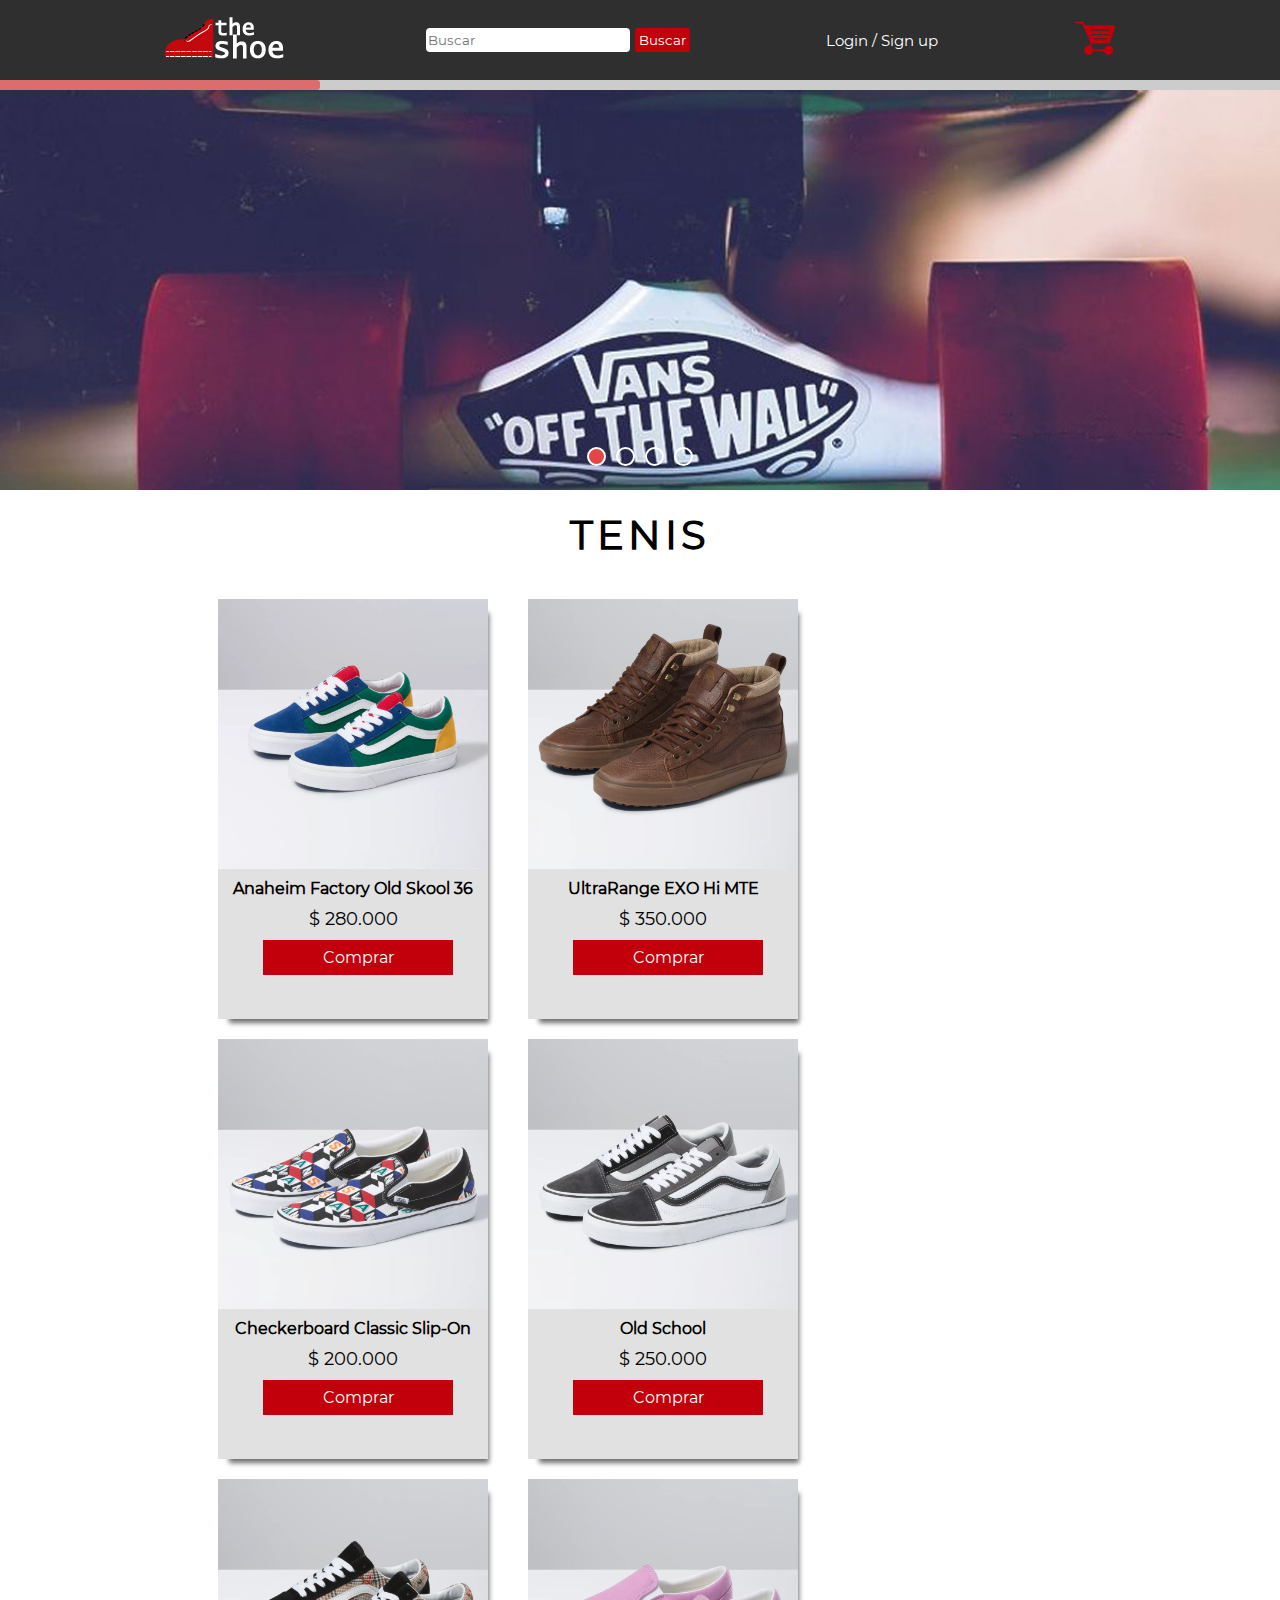
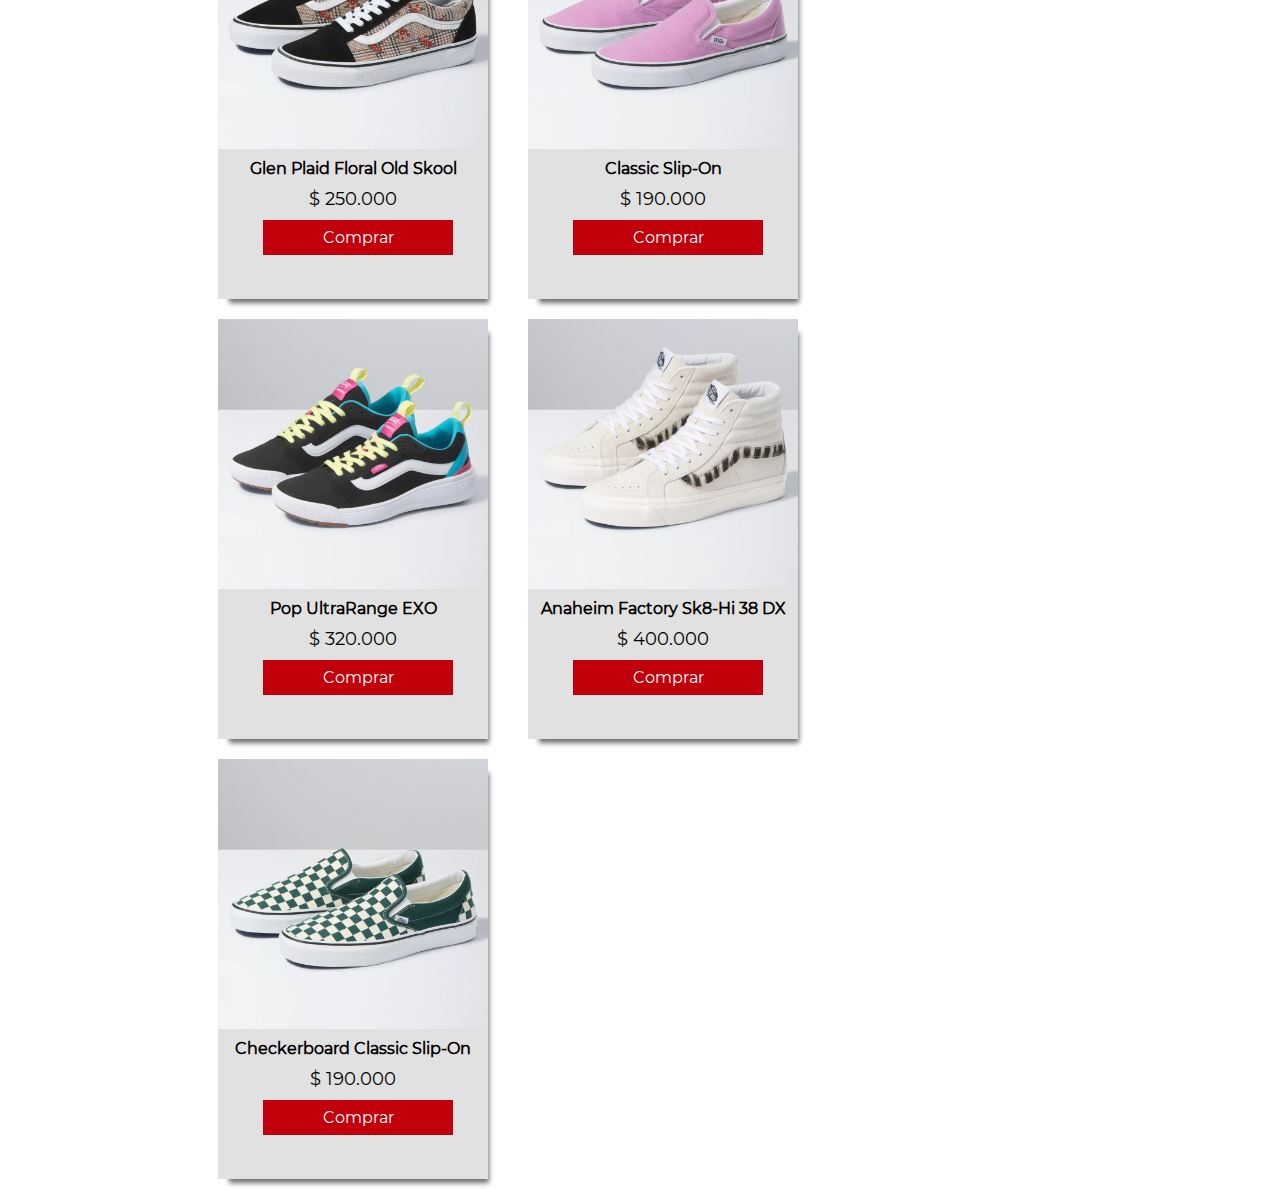
==== ecommerce/index.html @ 4ba40c63 "agregar ultimos productos" ====
<!DOCTYPE html>
<html>

<head>
    <meta charset="utf-8">
    <meta http-equiv="X-UA-Compatible" content="IE=edge">
    <title></title>
    <meta name="description" content="">
    <meta name="viewport" content="width=device-width, initial-scale=1">
    <link rel="stylesheet" href="https://cdnjs.cloudflare.com/ajax/libs/font-awesome/5.14.0/css/all.min.css" integrity="sha512-1PKOgIY59xJ8Co8+NE6FZ+LOAZKjy+KY8iq0G4B3CyeY6wYHN3yt9PW0XpSriVlkMXe40PTKnXrLnZ9+fkDaog==" crossorigin="anonymous" />
    <link rel="stylesheet" href="css/app.css">
</head>

<body>

    <div class="container">
        <header>
            <div class="cabezera">
                <div class="logo">
                    <img src="img/logo2.png" alt="logo">
                </div>
                <div class="formulario">
                    <div>
                        <input type="text" placeholder="Buscar">
                    </div>
                    <div>
                        <input type="submit" value="Buscar">
                    </div>
                </div>
                <div class="login">
                    <p>Login / Sign up</p>
                </div>
                <div class="carro">
                    <ul>
                        <li class="submenu">
                            <img src="img/carrito.png" alt="carrito" id="img-carrito">
                            <div id="carrito">

                                <table id="lista-carrito" class="tabla-carrito">
                                    <thead>
                                        <tr>
                                            <th>Imagen</th>
                                            <th>Nombre</th>
                                            <th>Precio</th>
                                            <th>Cantidad</th>
                                            <th></th>
                                        </tr>
                                        <tbody></tbody>
                                    </thead>
                                </table>
                                <a class="botonCarrito" id="vaciar-carrito" href="#">Vaciar Carrito</a>
                            </div>
                        </li>
                    </ul>
                </div>
            </div>
        </header>
        <div class="banner" id="sladeshadow-pricipal">
            <div id="progres-bar-container">
                <div id="progres-bar"></div>
            </div>

            <div id="slideshow" class="image">
                <img src="" alt="" id="img1">
                <img src="" alt="" id="img2">
            </div>

            <div id="indicadores">

            </div>
        </div>
        <div class="shoes">
            <h2>Tenis</h2>
            <div class="tenis-cards" id="resultado-shoes">

            </div>
        </div>
        <div class="banner-medio" id="bannerMedio">
            <img src="img/banner/simpsonsBanner.png" alt="banner Simpsons">
        </div>
    </div>



</body>
<script src="js/app.js"></script>

</html>
---- ecommerce/css/app.css ----
* {
                margin: 0;
                padding: 0;
                font-family: "montserrat";
            }
            
            @font-face {
                font-family: "montserrat";
                src: url('fonts/Montserrat-Regular.ttf');
                font-weight: normal;
                font-style: normal;
            }
            
            .container {
                width: 100%;
                height: 100vh;
                display: flex;
                flex-direction: column;
            }
            
            header {
                width: 100%;
                height: 80px;
                background-color: #2F2F2F;
            }
            
            .cabezera {
                margin: 0 auto;
                width: 85%;
                height: 80px;
                display: flex;
                justify-content: space-around;
                align-items: center;
                flex-wrap: wrap;
            }
            /*.logo img {
    width: 120px;
    height: 42px;
}*/
            
            .formulario {
                display: flex;
                align-items: center;
            }
            
            .formulario input[type="text"] {
                width: 200px;
                height: 20px;
                margin: 0 5px;
                padding: 2px;
                border-radius: 4px;
                border: none;
                outline: none;
            }
            
            .formulario input[type="submit"] {
                padding: 4px;
                color: #fff;
                background-color: #C2000B;
                border: none;
                outline: none;
                border-radius: 2px;
            }
            
            .formulario input[type="submit"]:hover {
                background-color: #f0444d;
            }
            
            .login p {
                color: #fff;
                font-size: 15px;
                font-family: "montserrat";
                transition: all 300ms ease;
            }
            
            .login p:hover {
                color: #C2000B;
            }
            
            .carro ul {
                list-style: none;
            }
            
            .submenu {
                position: relative;
                transition: all 300ms ease;
            }
            
            .submenu #carrito {
                display: none;
            }
            
            .submenu:hover #carrito {
                display: block;
                position: absolute;
                right: 0;
                top: 100%;
                z-index: 100;
                background-color: #f6f6f6;
                padding: 20px;
                min-height: 400px;
                min-width: 300px;
                border-radius: 4px;
                box-shadow: 2px 1px 5px 2px rgba(0, 0, 0, 0.38);
                -webkit-box-shadow: 2px 1px 5px 2px rgba(0, 0, 0, 0.38);
                -moz-box-shadow: 2px 1px 5px 2px rgba(0, 0, 0, 0.38);
            }
            
            table {
                border-collapse: collapse;
                border-spacing: 0;
            }
            
            .tabla-carrito {
                width: 100%;
                box-sizing: border-box;
                margin-bottom: 32px;
            }
            
            th,
            td {
                padding: 12px 18px;
                text-align: left;
                border-bottom: 2px solid #E1E1E1;
            }
            
            .botonCarrito {
                margin-left: auto;
                width: 84%;
                display: inline-block;
                height: 38px;
                padding: 0 30px;
                color: #555;
                text-align: center;
                background-color: transparent;
                font-size: 11px;
                font-weight: 600;
                line-height: 38px;
                letter-spacing: .1rem;
                text-transform: uppercase;
                text-decoration: none;
                white-space: nowrap;
                border-radius: 4px;
                border: 1px solid #bbb;
                cursor: pointer;
                transition: all 300ms ease;
            }
            
            .botonCarrito:hover {
                background-color: #bbb;
            }
            
            .botonCarrito:active {
                width: 83%;
                background-color: #bbb;
            }
            
            .borrar-curso {
                display: block;
                width: 20px;
                height: 20px;
                background-color: red;
                border-radius: 50%;
                text-decoration: none;
                text-align: center;
                color: #fff;
                line-height: 22px;
            }
            
            .banner {
                width: 100%;
                display: flex;
                flex-direction: column;
            }
            
            #sladeshadow-pricipal {
                position: relative;
                overflow: hidden;
            }
            
            #progres-bar-container {
                height: 10px;
                background-color: rgba(0, 0, 0, .2);
                width: 100%;
                top: 0;
                z-index: 10;
            }
            
            #progres-bar {
                height: 100%;
                background-color: rgba(228, 69, 69, 0.7);
                border-radius: 0 3px 3px 0;
                transition: width 0.8s;
            }
            
            #slideshow {
                position: relative;
                z-index: 5px;
                height: 400px;
            }
            
            .image img {
                position: absolute;
                height: 100%;
                width: 100%;
                top: 0;
                left: 0;
                object-fit: cover;
            }
            
            #img2 {
                left: 100%;
            }
            
            .active {
                left: 0 !important;
                transition: all 1s;
            }
            
            #indicadores {
                width: 100%;
                text-align: center;
                position: absolute;
                bottom: 20px;
                z-index: 9;
            }
            
            .circles {
                border: white 2px solid;
                width: 15px;
                height: 15px;
                display: inline-block;
                margin: 0 5px 0 5px;
                background-color: transparent;
                border-radius: 50%;
            }
            
            .resultado {
                background-color: rgba(228, 69, 69, 1);
                transition: background-color .8s;
            }
            
            .shoes {
                position: absolute;
                top: 480px;
                width: 100%;
                height: auto;
                display: flex;
                flex-direction: column;
            }
            
            .shoes h2 {
                margin-top: 30px;
                margin-bottom: 30px;
                text-align: center;
                font-weight: 700;
                font-size: 40px;
                letter-spacing: 4px;
                text-transform: uppercase;
            }
            
            .tenis-cards {
                width: 69%;
                height: auto;
                display: flex;
                flex-direction: row;
                flex-wrap: wrap;
                margin: 0 auto;
            }
            
            .cards {
                width: 270px;
                height: 420px;
                background-color: #E1E1E1;
                margin: 10px 20px;
                box-shadow: 6px 9px 5px -5px rgba(0, 0, 0, 0.57);
                -webkit-box-shadow: 6px 9px 5px -5px rgba(0, 0, 0, 0.57);
                -moz-box-shadow: 6px 9px 5px -5px rgba(0, 0, 0, 0.57);
            }
            
            .image-card {
                width: 270px;
                height: 270px;
            }
            
            .image-card img {
                width: 100%;
                height: 100%;
            }
            
            .cards h4 {
                text-align: center;
                margin-top: 10px;
            }
            
            .cards p {
                text-align: center;
                margin-top: 10px;
                font-size: 18px;
            }
            
            .boton-shoes {
                margin: 10px auto;
                width: 180px;
                height: 25px;
            }
            
            .boton-shoes a {
                display: block;
                width: 100%;
                height: 100%;
                padding: 5px;
                background-color: #C2000B;
                font-size: 16px;
                color: #fff;
                text-align: center;
                line-height: 25px;
                text-decoration: none;
                transition: all 300ms ease;
            }
            
            .boton-shoes a:hover {
                background-color: rgb(156, 20, 20);
            }
            
            .boton-shoes a:active {
                display: block;
                width: 99%;
                height: 99%;
            }
            
            .banner-medio {
                width: 100%;
                display: flex;
                flex-direction: column;
                position: absolute;
                top: 1950px;
                height: 350px;
                margin-left: -99.9%;
                opacity: 0;
                transition: margin-left opacity 800ms ease;
            }
            
            .banner-medio img {
                width: 100%;
                height: 100%;
                object-fit: cover;
            }
            
            .active {
                margin-left: 0;
                opacity: 100;
            }
            
            @media(max-width:1000px) {
                .banner-medio {
                    position: absolute;
                    top: 2800px;
                }
            }
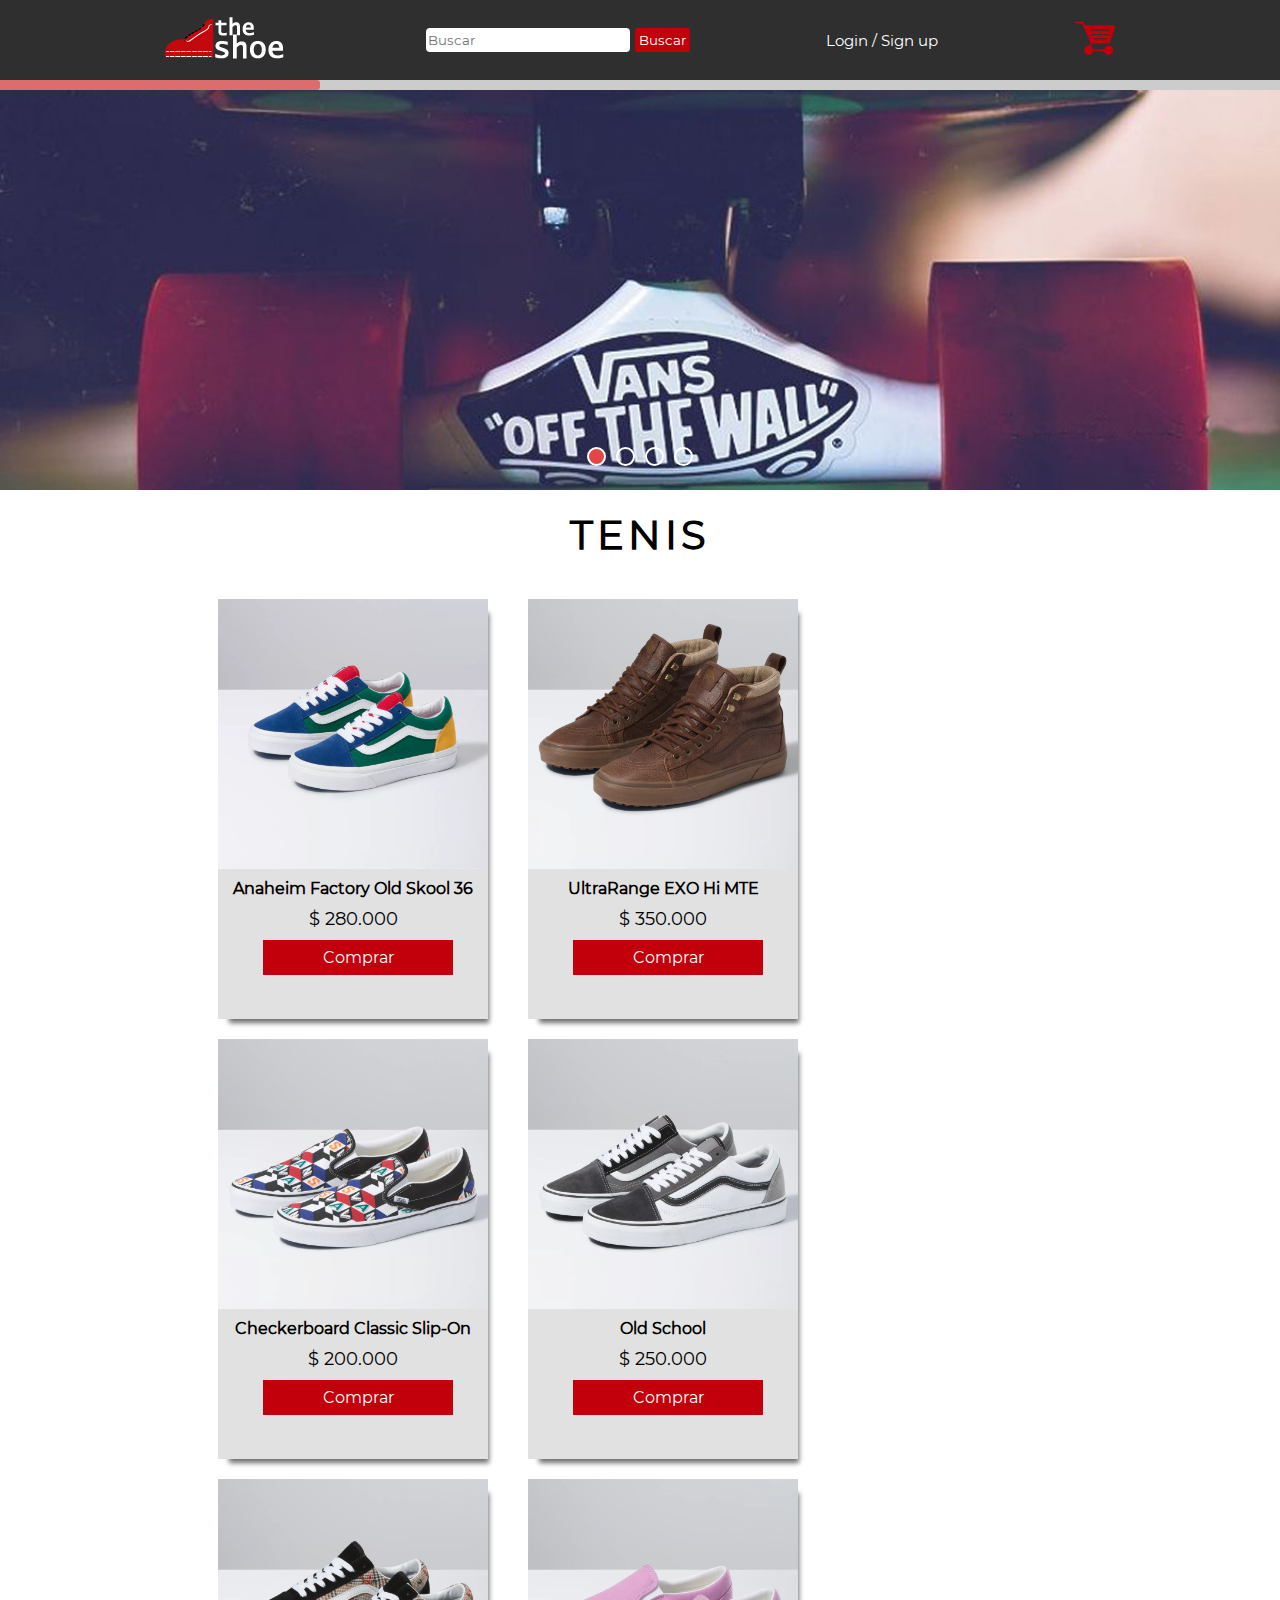
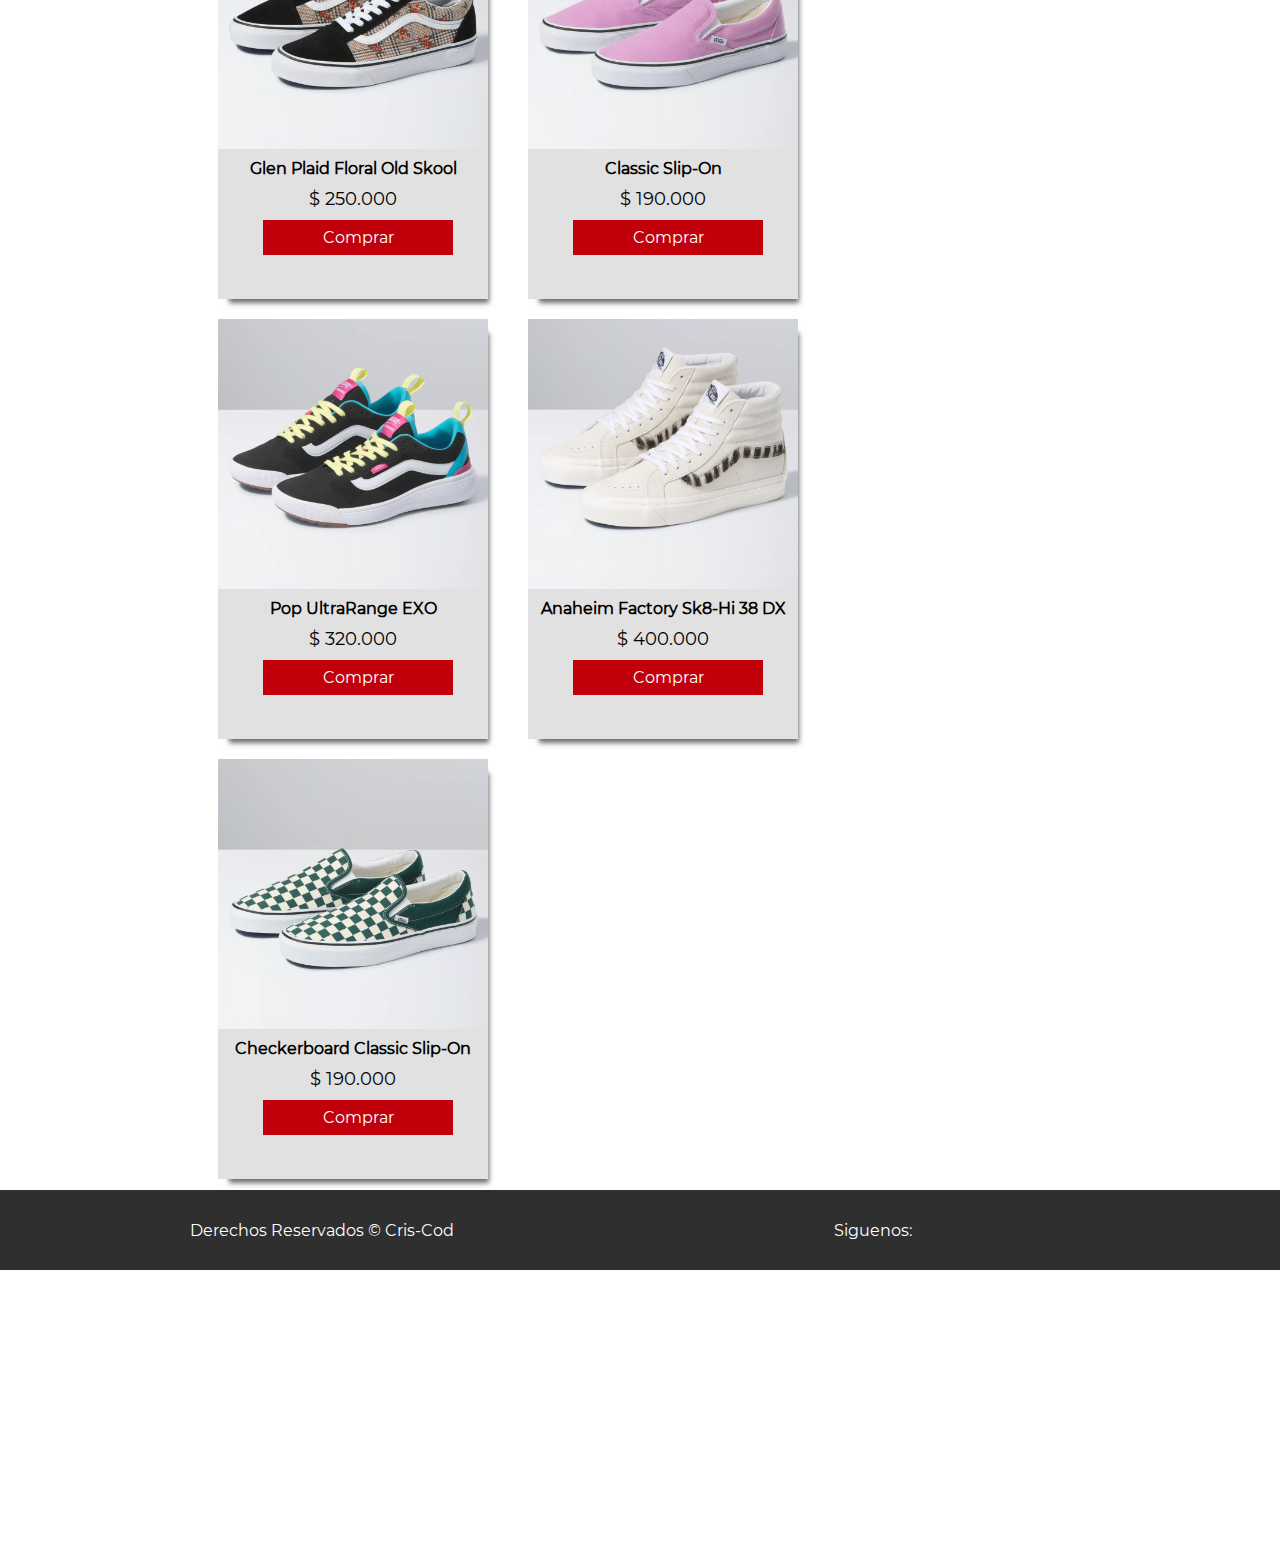
==== commit 5f288eb2: "add media querys" ====
--- a/ecommerce/index.html
+++ b/ecommerce/index.html
@@ -78,6 +78,34 @@
         <div class="banner-medio" id="bannerMedio">
             <img src="img/banner/simpsonsBanner.png" alt="banner Simpsons">
         </div>
+        <div class="proximos" id="proximos-productos">
+            <h2>Proximos Productos</h2>
+            <div class="p-productos" id="proximos-p">
+
+            </div>
+        </div>
+        <footer>
+            <div class="text-footer">
+                <p>Derechos Reservados &copy; Cris-Cod</p>
+            </div>
+            <div class="redes">
+                <div class="siguenos">
+                    <p>Siguenos:</p>
+                </div>
+                <div class="facebook">
+                    <a href="#"><i class="fab fa-facebook-square"></i></a>
+                </div>
+                <div class="instagram">
+                    <a href="#"><i class="fab fa-instagram-square"></i></a>
+                </div>
+                <div class="twitter">
+                    <a href="#"><i class="fab fa-twitter-square"></i></a>
+                </div>
+                <div class="whatsapp">
+                    <a href="#"><i class="fab fa-whatsapp-square"></i></a>
+                </div>
+            </div>
+        </footer>
     </div>
 
 
--- a/ecommerce/css/app.css
+++ b/ecommerce/css/app.css
@@ -33,10 +33,6 @@
                 align-items: center;
                 flex-wrap: wrap;
             }
-            /*.logo img {
-    width: 120px;
-    height: 42px;
-}*/
             
             .formulario {
                 display: flex;
@@ -344,12 +340,111 @@
             .banner-medio img {
                 width: 100%;
                 height: 100%;
-                object-fit: cover;
+                object-fit: scale-down;
             }
             
             .active {
                 margin-left: 0;
                 opacity: 100;
+            }
+            
+            .proximos {
+                position: absolute;
+                top: 2350px;
+                width: 100%;
+                height: auto;
+                display: flex;
+                flex-direction: column;
+                margin: 0 auto;
+                align-items: center;
+                opacity: 0;
+                transition: opacity 700ms ease;
+            }
+            
+            .proximos h2 {
+                font-weight: 700;
+                font-size: 25px;
+                letter-spacing: 2px;
+                text-transform: uppercase;
+            }
+            
+            .p-productos {
+                width: 85%;
+                height: auto;
+                display: flex;
+                flex-direction: row;
+                flex-wrap: wrap;
+                margin: 15px auto;
+            }
+            
+            .tarjeta {
+                width: 270px;
+                height: 350px;
+                background-color: #E1E1E1;
+                margin: 14px 8px;
+                box-shadow: -1px 0px 5px 0px rgba(0, 0, 0, 0.58);
+                -webkit-box-shadow: -1px 0px 5px 0px rgba(0, 0, 0, 0.58);
+                -moz-box-shadow: -1px 0px 5px 0px rgba(0, 0, 0, 0.58);
+            }
+            
+            .tarjeta-image {
+                width: 270px;
+                height: 300px;
+            }
+            
+            .tarjeta-image img {
+                width: 100%;
+                height: 100%;
+            }
+            
+            .tarjeta h4 {
+                text-align: center;
+                margin-top: 10px;
+            }
+            
+            .proximos-active {
+                opacity: 100%;
+            }
+            
+            footer {
+                position: relative;
+                top: 2300px;
+                background-color: #2F2F2F;
+                width: 100%;
+                height: 80px;
+                display: flex;
+                justify-content: space-around;
+                align-items: center;
+            }
+            
+            footer p {
+                color: #fff;
+                font-size: 16px;
+            }
+            
+            .redes {
+                width: 20%;
+                height: 30px;
+                /* background-color: aqua;*/
+                align-items: center;
+                display: flex;
+            }
+            
+            .facebook a,
+            .instagram a,
+            .twitter a,
+            .whatsapp a {
+                margin: 3px;
+                text-decoration: none;
+            }
+            
+            .fa-facebook-square,
+            .fa-instagram-square,
+            .fa-twitter-square,
+            .fa-whatsapp-square {
+                text-decoration: none;
+                color: #fff;
+                font-size: 24px;
             }
             
             @media(max-width:1000px) {
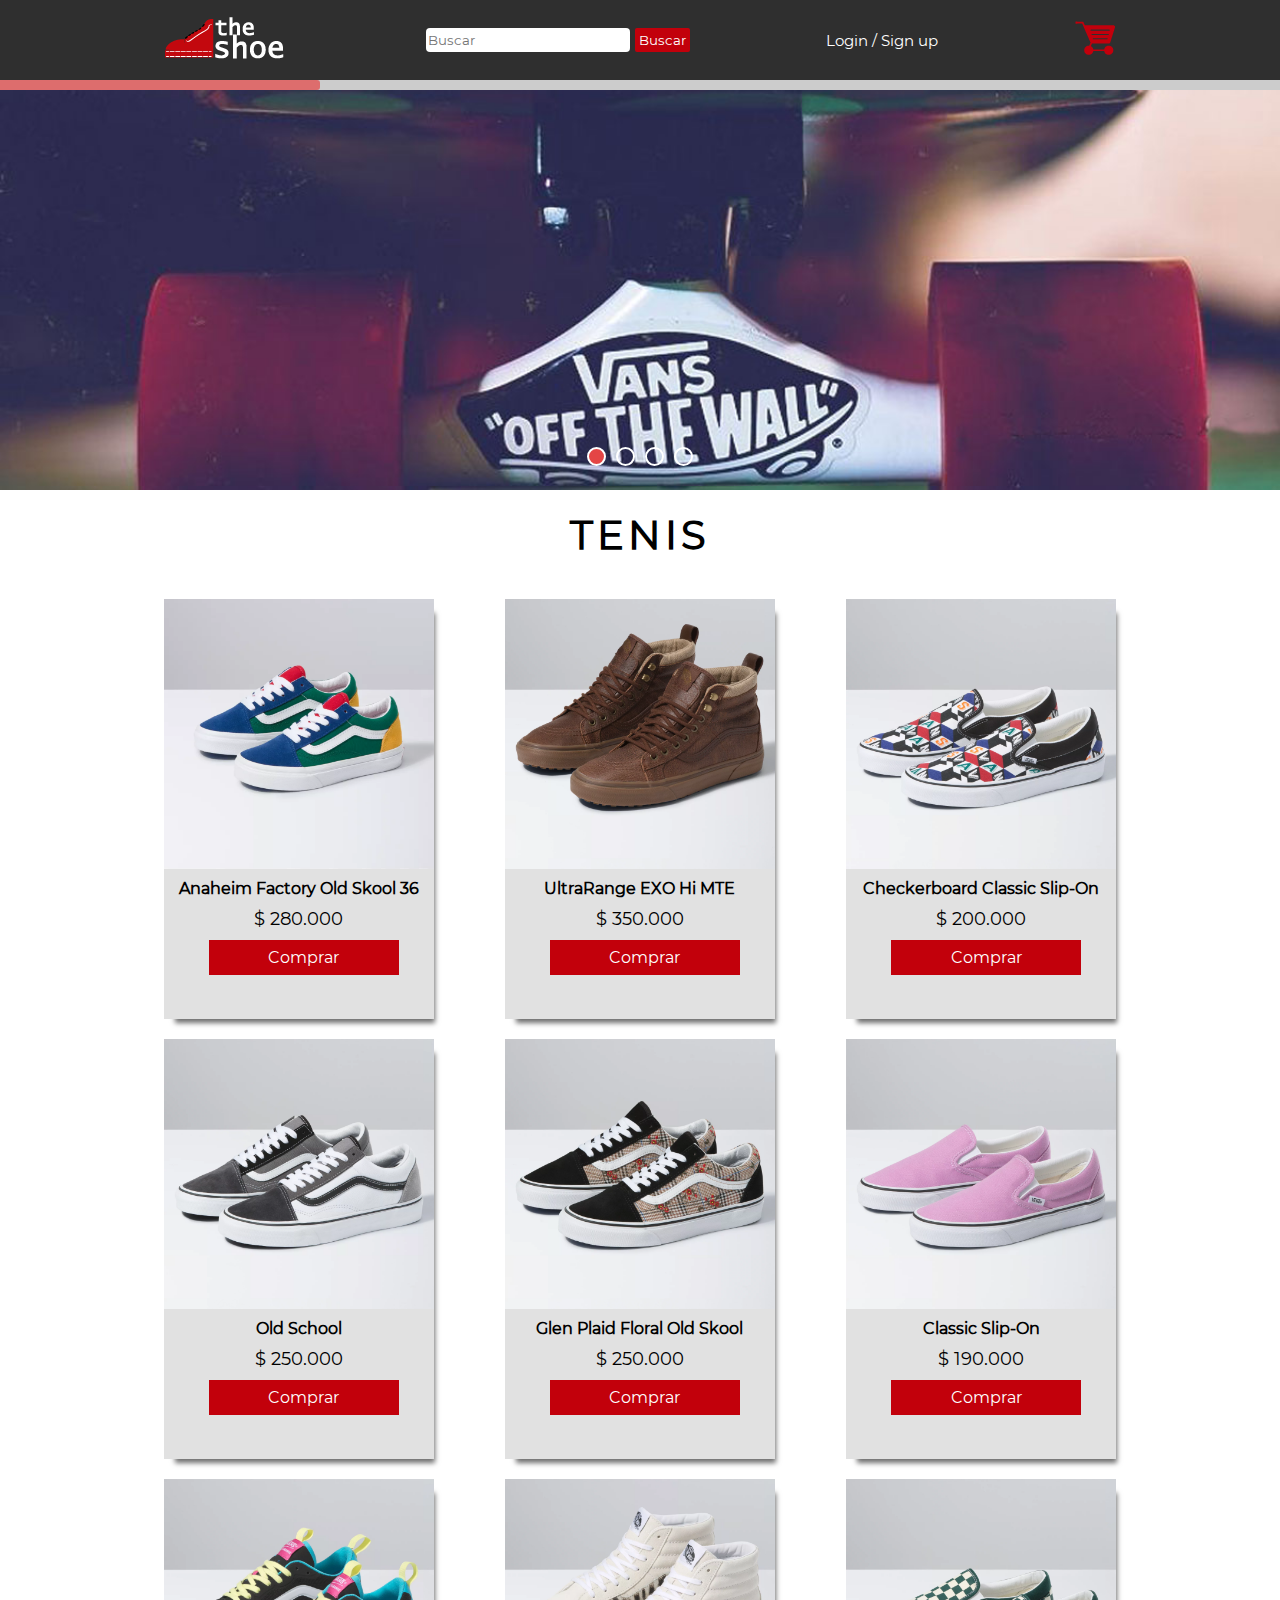
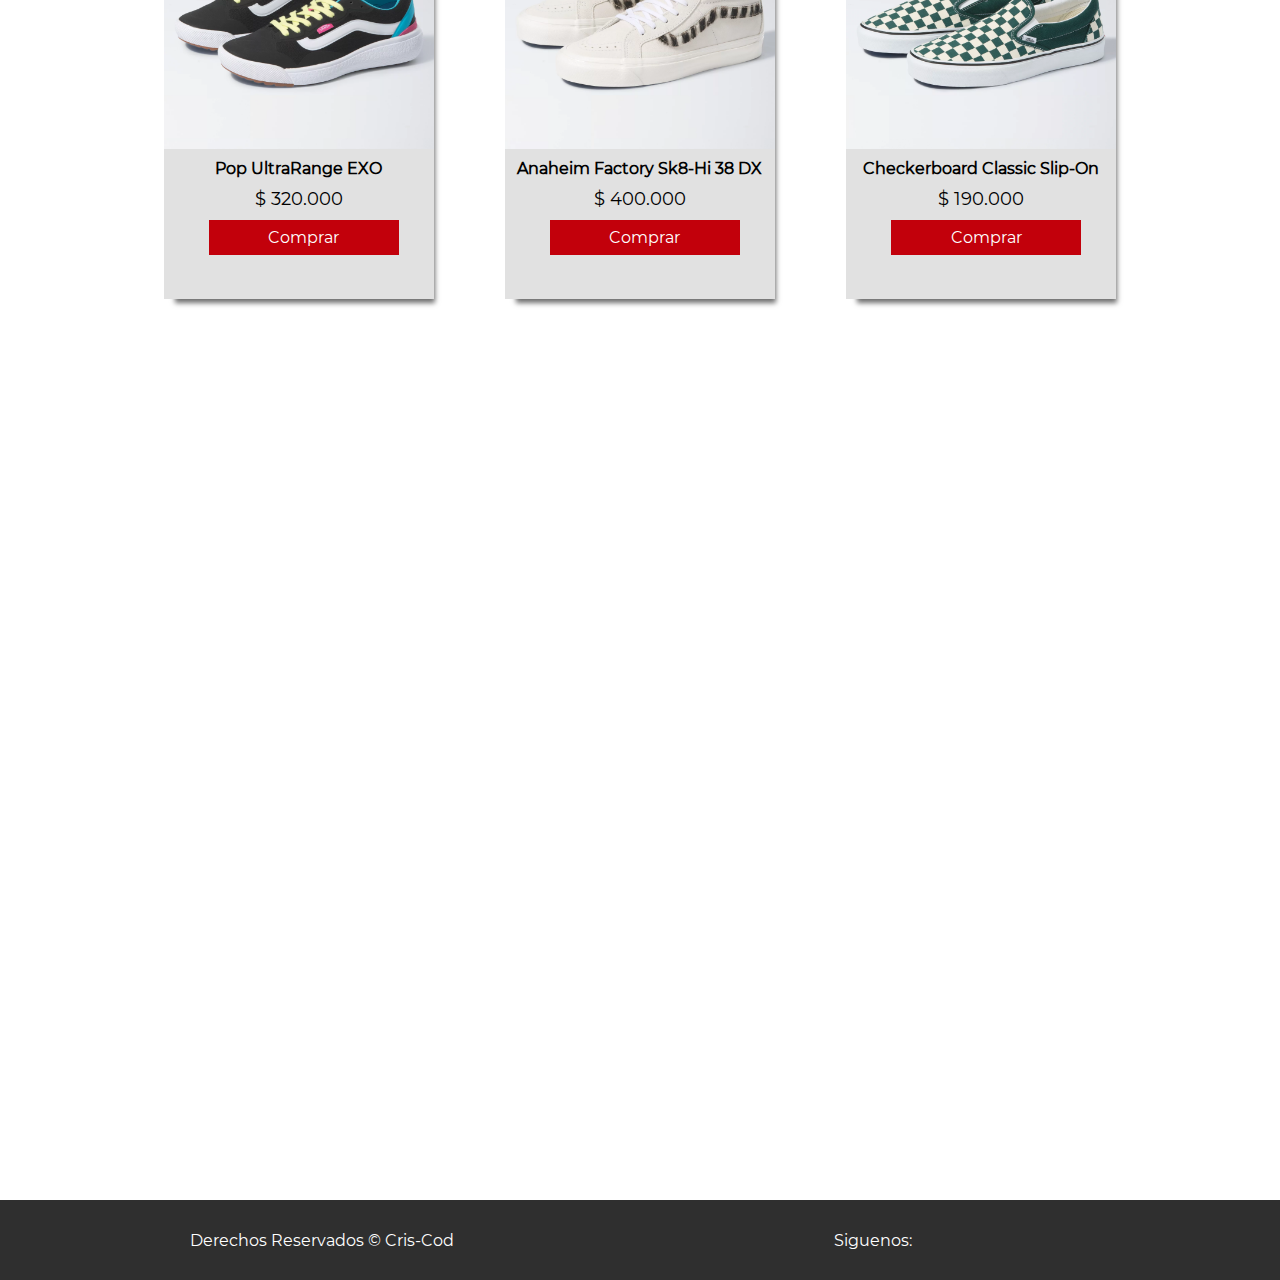
==== commit 2af46aec: "finished" ====
--- a/ecommerce/index.html
+++ b/ecommerce/index.html
@@ -85,6 +85,7 @@
             </div>
         </div>
         <footer>
+
             <div class="text-footer">
                 <p>Derechos Reservados &copy; Cris-Cod</p>
             </div>
@@ -105,6 +106,7 @@
                     <a href="#"><i class="fab fa-whatsapp-square"></i></a>
                 </div>
             </div>
+
         </footer>
     </div>
 
--- a/ecommerce/css/app.css
+++ b/ecommerce/css/app.css
@@ -115,6 +115,7 @@
             
             th,
             td {
+                width: 100%;
                 padding: 12px 18px;
                 text-align: left;
                 border-bottom: 2px solid #E1E1E1;
@@ -256,7 +257,7 @@
             }
             
             .tenis-cards {
-                width: 69%;
+                width: 80%;
                 height: auto;
                 display: flex;
                 flex-direction: row;
@@ -268,7 +269,7 @@
                 width: 270px;
                 height: 420px;
                 background-color: #E1E1E1;
-                margin: 10px 20px;
+                margin: 10px auto;
                 box-shadow: 6px 9px 5px -5px rgba(0, 0, 0, 0.57);
                 -webkit-box-shadow: 6px 9px 5px -5px rgba(0, 0, 0, 0.57);
                 -moz-box-shadow: 6px 9px 5px -5px rgba(0, 0, 0, 0.57);
@@ -381,7 +382,7 @@
                 width: 270px;
                 height: 350px;
                 background-color: #E1E1E1;
-                margin: 14px 8px;
+                margin: 14px auto;
                 box-shadow: -1px 0px 5px 0px rgba(0, 0, 0, 0.58);
                 -webkit-box-shadow: -1px 0px 5px 0px rgba(0, 0, 0, 0.58);
                 -moz-box-shadow: -1px 0px 5px 0px rgba(0, 0, 0, 0.58);
@@ -407,8 +408,8 @@
             }
             
             footer {
-                position: relative;
-                top: 2300px;
+                position: absolute;
+                top: 2800px;
                 background-color: #2F2F2F;
                 width: 100%;
                 height: 80px;
@@ -447,9 +448,153 @@
                 font-size: 24px;
             }
             
+            @media(max-width:1270px) {
+                footer {
+                    position: absolute;
+                    top: 3170px;
+                }
+            }
+            
             @media(max-width:1000px) {
+                .proximos {
+                    position: absolute;
+                    top: 3130px;
+                }
                 .banner-medio {
                     position: absolute;
                     top: 2800px;
                 }
+                .p-productos {
+                    width: 90%;
+                    height: auto;
+                }
+                footer {
+                    position: absolute;
+                    top: 3950px;
+                }
+            }
+            
+            @media(max-width:674px) {
+                header {
+                    width: 100%;
+                    height: 130px;
+                    background-color: #2F2F2F;
+                }
+                .cabezera {
+                    margin: 12px auto;
+                    width: 70%;
+                    height: 100px;
+                    justify-content: space-around;
+                }
+                .submenu:hover #carrito {
+                    right: -30px;
+                }
+                .shoes {
+                    position: absolute;
+                    top: 520px;
+                }
+                .banner-medio {
+                    position: absolute;
+                    top: 4550px;
+                }
+                .proximos {
+                    position: absolute;
+                    top: 4850px;
+                }
+                footer {
+                    position: absolute;
+                    top: 5660px;
+                }
+            }
+            
+            @media(max-width:598px) {
+                .submenu:hover #carrito {
+                    right: -120px;
+                    min-height: 300px;
+                    min-width: 350px;
+                }
+                footer {
+                    position: absolute;
+                    top: 6450px;
+                    justify-content: space-evenly;
+                    width: 100%;
+                }
+            }
+            
+            @media(max-width:500px) {
+                header {
+                    width: 100%;
+                    height: 150px;
+                    background-color: #2F2F2F;
+                }
+                .cabezera {
+                    margin: 15px auto;
+                    width: 80%;
+                    height: 100px;
+                    justify-content: space-around;
+                }
+                .submenu:hover #carrito {
+                    right: -120px;
+                    min-height: 300px;
+                    min-width: 350px;
+                }
+                .shoes {
+                    position: absolute;
+                    top: 580px;
+                }
+                footer {
+                    width: 100%;
+                    display: flex;
+                    flex-direction: row-reverse;
+                    align-items: center;
+                }
+                footer p {
+                    text-align: center;
+                }
+                .redes {
+                    width: 100%;
+                    margin: 5px auto;
+                }
+            }
+            
+            @media(max-width:481px) {
+                header {
+                    width: 100%;
+                    height: 190px;
+                    background-color: #2F2F2F;
+                }
+                .cabezera {
+                    margin: 10px auto;
+                    width: 100%;
+                    height: 180px;
+                    display: flex;
+                    flex-direction: column;
+                }
+                .logo,
+                .formulario,
+                .login,
+                .carro {
+                    margin: 5px auto;
+                }
+                .submenu:hover #carrito {
+                    right: -165px;
+                    min-height: 300px;
+                    width: 330px;
+                }
+                th,
+                td {
+                    width: 100%;
+                    display: flex;
+                    flex-direction: column;
+                    padding: 2px 1px;
+                    text-align: center;
+                    border-bottom: 2px solid #E1E1E1;
+                }
+                td img {
+                    margin: 0 auto;
+                    width: 40%;
+                }
+                .borrar-curso {
+                    margin: 0 auto;
+                }
             }